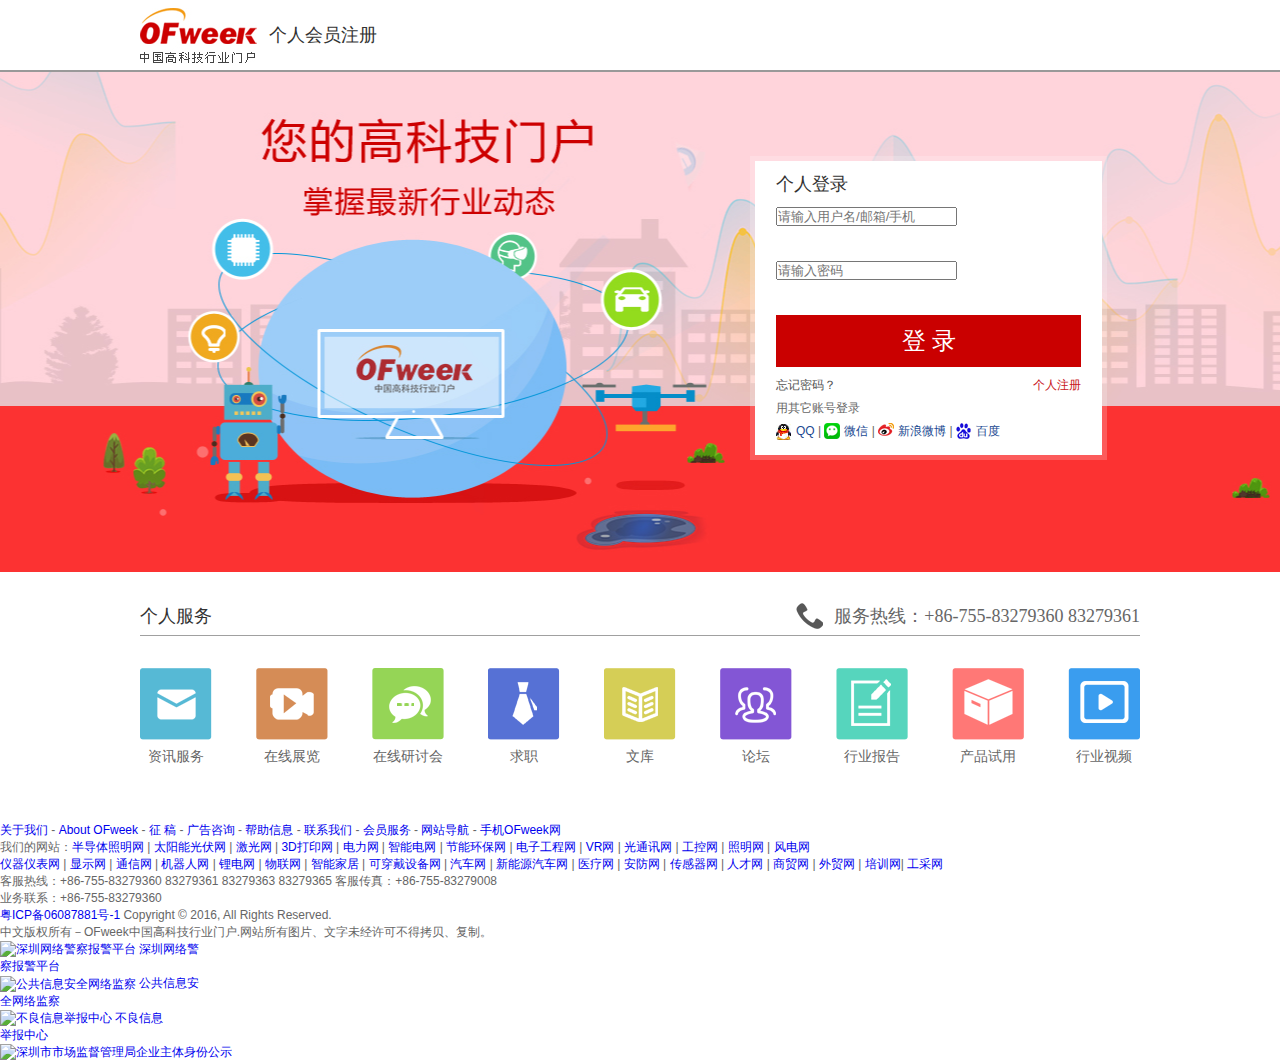
==== index.html @ 3e8ff933 "first" ====
<!DOCTYPE html>
<html class="login">
<head>
<meta charset="utf-8">
<meta http-equiv="X-UA-Compatible" content="IE=edge,chrome=1">
<title>Examples</title>
<meta name="description" content="">
<meta name="keywords" content="">
<link rel="stylesheet" type="text/css" href="http://images.ofweek.com/css/ofw-global-steven.css">
<link rel="stylesheet" type="text/css" href="css/base.css">
<link rel="stylesheet" type="text/css" href="css/main.css">
<body>
<div id="header">
	<div class="wrapper">
		<div class="logo fl"><img src="images/logo.png"></div>
		<h1 class="fl">个人会员注册</h1>
	</div>
</div>
<div id="content">
	<div class="login-wrap"> 
		<div class="wrapper clearfix">
		    <div class="login-content-bg">
		   		<div class="login-content">
		   			<form action="#">
		   		  		<h3>个人登录</h3>
		   				<div class="login-form-item clearfix">
		   					<label><i class="ico-accout"></i></label>
		   					<input type="text" name="" placeholder="请输入用户名/邮箱/手机">
		   				</div>
		   				<div class="login-form-item clearfix mt35">
		   					<label><i class="ico-pwd"></i></label>
		   					<input type="text" name="" placeholder="请输入密码">
		   				</div>
		   				<input type="submit" value="登 录" class="btn-red mt35">

		   			</form>
		   		    <div class="login-other">
		   		    	<p class="clearfix login-tips">
		   		    	    <a href="#" target="_blank" class="fl link-black">忘记密码？</a>
		   		    	    <a href="#" target="_blank" class="fr link-red">个人注册</a>
		   		    	</p>
		   		    	<div class="other-account">
		   		    		<dl>
		   		    			<dt>用其它账号登录</dt>
		   		    			<dd>
									<span class="qq-lg"><a href="http://www.ofweek.com/user/login.do?method=qqLogin">QQ</a> |</span>
									<span class="weixin-lg"><a href="http://www.ofweek.com/user/login.do?method=weixinLogin">微信</a> |</span>
									<span class="sina-lg"><a href="http://www.ofweek.com/user/login.do?method=weiboLogin">新浪微博</a> |</span>
									<span class="baidu-lg"><a href="http://www.ofweek.com/user/login.do?method=baiduLogin">百度</a></span>
		   		    			</dd>
		   		    		</dl>
		   		    	</div>
		   		    </div>
		   		</div>
		    </div>
	    </div>
	</div>
	<div class="person-service wrapper mt25 pb50">
		<div class="service-hd">
			<h3 class="fl">个人服务</h3>
			<span class="hotline">服务热线：+86-755-83279360 83279361</span>
		</div>
		<ul class="service-list clearfix">	
           <li>
           	  <h4><img src="images/service2.png"></h4>
           	  <p>资讯服务</p>
           </li>
           <li>
           	  <h4><img src="images/service3.png"></h4>
           	  <p>在线展览</p>
           </li>
           <li>
           	  <h4><img src="images/service1.png"></h4>
           	  <p>在线研讨会</p>
           </li>
           <li>
           	  <h4><img src="images/service4.png"></h4>
           	  <p>求职</p>
           </li>
           <li>
           	  <h4><img src="images/service5.png"></h4>
           	  <p>文库</p>
           </li>
           <li>
           	  <h4><img src="images/service6.png"></h4>
           	  <p>论坛</p>
            </li>
           <li>
           	  <h4><img src="images/service7.png"></h4>
           	  <p>行业报告</p>
           </li>
           <li>
           	  <h4><img src="images/service8.png"></h4>
           	  <p>产品试用</p>
           </li>
           <li>
           	  <h4><img src="images/service9.png"></h4>
           	  <p>行业视频</p>
           </li>
		</ul>	
	</div>
</div>
<div id="g-footer" class="g-footer">
  <div class="g-wrap">
    <div class="g-footer-nav">
      <a target="_blank" href="http://www.ofweek.com/about.shtml" rel="nofollow">关于我们</a> -
      <a target="_blank" href="http://www.ofweek.com/abouten/company.html" rel="nofollow">About OFweek</a> -
      <a target="_blank" href="http://www.ofweek.com/user/ArtRequest.do" rel="nofollow">征 稿</a> -
      <a target="_blank" href="http://www.ofweek.com/ad.shtml" rel="nofollow">广告咨询</a> - 
      <a target="_blank" href="http://www.ofweek.com/help.shtml" rel="nofollow">帮助信息</a> -
      <a target="_blank" href="http://www.ofweek.com/contact.shtml" rel="nofollow">联系我们</a> -
      <a target="_blank" href="http://www.ofweek.com/service.shtml" rel="nofollow">会员服务</a> -
      <a target="_blank" href="http://www.ofweek.com/sitemap.shtml" rel="nofollow">网站导航</a> - 
      <a target="_blank" href="http://m.ofweek.com" rel="nofollow">手机OFweek网</a>
    </div>
    <div class="g-footer-links">
      我们的网站：<a target="_blank" href="http://lights.ofweek.com" rel="nofollow">半导体照明网</a> | 
	  <a rel="nofollow" href="http://solar.ofweek.com" target="_blank">太阳能光伏网</a> | 
	  <a target="_blank" href="http://laser.ofweek.com" rel="nofollow">激光网</a> | 
	  <a rel="nofollow" href="http://3dprint.ofweek.com" target="_blank">3D打印网</a> | 
	  <a rel="nofollow" href="http://power.ofweek.com" target="_blank">电力网</a> | 
	  <a rel="nofollow" href="http://smartgrids.ofweek.com" target="_blank">智能电网</a> | 
	  <a rel="nofollow" href="http://ecep.ofweek.com" target="_blank">节能环保网</a> | 
	  <a target="_blank" href="http://ee.ofweek.com" rel="nofollow">电子工程网</a> | 
	  <a rel="nofollow" href="http://vr.ofweek.com" target="_blank">VR网</a> | 
	  <a rel="nofollow" href="http://fiber.ofweek.com" target="_blank">光通讯网</a> | 
	  <a target="_blank" href="http://gongkong.ofweek.com" rel="nofollow">工控网</a> | 
	  <a target="_blank" href="http://lighting.ofweek.com" rel="nofollow">照明网</a> | 
	  <a target="_blank" href="http://windpower.ofweek.com" rel="nofollow">风电网</a> <br>
      <a target="_blank" href="http://instrument.ofweek.com" rel="nofollow">仪器仪表网</a> | 
	  <a target="_blank" href="http://display.ofweek.com" rel="nofollow">显示网</a> |  
	  <a target="_blank" href="http://tele.ofweek.com" rel="nofollow">通信网</a> | 
	  <a target="_blank" href="http://robot.ofweek.com" rel="nofollow">机器人网</a>  | 
	  <a target="_blank" href="http://libattery.ofweek.com" rel="nofollow">锂电网</a> | 
	  <a target="_blank" href="http://iot.ofweek.com" rel="nofollow">物联网</a> | 
	  <a target="_blank" href="http://smarthome.ofweek.com" rel="nofollow">智能家居</a>  | 
	  <a target="_blank" href="http://wearable.ofweek.com" rel="nofollow">可穿戴设备网</a>  |
	  <a target="_blank" href="http://auto.ofweek.com" rel="nofollow">汽车网</a>  |
	   <a target="_blank" href="http://nev.ofweek.com" rel="nofollow">新能源汽车网</a>  | 
	     <a target="_blank" href="http://medical.ofweek.com" rel="nofollow">医疗网</a>  | 
	      <a target="_blank" href="http://security.ofweek.com" rel="nofollow">安防网</a>  | 
	        <a target="_blank" href="http://sensor.ofweek.com" rel="nofollow">传感器网</a>  | 
	  <a rel="nofollow" href="http://hr.ofweek.com" target="_blank">人才网</a> | 
	  <a href="http://b2b.ofweek.com/" target="_blank" rel="nofollow">商贸网</a> | 
	
	  <a href="http://en.ofweek.com/" target="_blank" rel="nofollow">外贸网</a> | 
	   <a href="http://peixun.ofweek.com/" target="_blank" rel="nofollow">培训网</a>|
	   	   	   <a href="http://www.isweek.cn" target="_blank" rel="nofollow">工采网</a>
	  
	  	 
      <br>
      客服热线：+86-755-83279360 83279361 83279363 83279365 客服传真：+86-755-83279008
      <br>
      业务联系：+86-755-83279360
      <br>
      <a target="_blank" href="http://www.miitbeian.gov.cn" rel="nofollow">粤ICP备06087881号-1</a>&nbsp;Copyright © 2016, All Rights Reserved.
      <br>
      中文版权所有－OFweek中国高科技行业门户.网站所有图片、文字未经许可不得拷贝、复制。
    </div>
      <div class="g-footer-record">
	<p>
		<span class="fn-fl"><a href="http://61.144.227.239:9002/" target="_blank" rel="nofollow"><img width="36" height="43" border="0" alt="深圳网络警察报警平台" src="http://img1.qq.com/www/pics/816/816587.gif"></a></span>
		<span class="fn-fr"><a href="http://61.144.227.239:9002/" target="_blank" rel="nofollow">深圳网络警<br>
		察报警平台</a></span>
	</p>
	<p>
		<span class="fn-fl"><a href="http://61.144.227.239:9003/webrecord/form_query.jsp" target="_blank" rel="nofollow"><img width="36" height="42" border="0" alt="公共信息安全网络监察" src="http://img1.qq.com/www/pics/6743/6743671.jpg"></a></span>
		<span class="fn-fr"><a href="http://61.144.227.239:9003/webrecord/form_query.jsp" target="_blank" rel="nofollow">公共信息安<br>
		全网络监察</a></span>
	</p>
	
	
	<p>
		<span style="width:44px;" class="fn-fl"><a href="http://www.12377.cn/" target="_blank" rel="nofollow"><img width="44" height="44" border="0" alt="不良信息举报中心" src="http://mat1.qq.com/www/images/200709/home_b.gif"></a></span>
		<span style="width:64px;" class="fn-fr"><a class="lcblack" href="http://www.12377.cn/" target="_blank" rel="nofollow">不良信息<br>
		举报中心</a></span>
	</p>

   <p style="border:none;">
     <script id="ebsgovicon" src="http://szcert.ebs.org.cn/govicon.js?id=9822308f-c3cf-4c02-851d-6bac920e6898&amp;width=120&amp;height=50&amp;type=2" type="text/javascript" charset="utf-8"></script><a href="http://szcert.ebs.org.cn/9822308f-c3cf-4c02-851d-6bac920e6898" target="_blank"><img src="http://szcert.ebs.org.cn/Images/newGovIcon.gif" title="深圳市市场监督管理局企业主体身份公示" alt="深圳市市场监督管理局企业主体身份公示" width="120" height="50" border="0" style="border-width:0px;border:hidden; border:none;"></a><script type="text/javascript" src="http://int.dpool.sina.com.cn/iplookup/iplookup.php?format=js"></script>
	</p>
     
    </div>
  </div>
</div>


<script type="text/javascript" src="js/jquery.min.js"></script>    
<script type="text/javascript" src="js/main.js"></script>    
</body>
</html>
---- css/base.css ----
body,div,dl,dt,dd,ul,ol,li,h1,h2,h3,h4,h5,h6,pre,form,fieldset,input,textarea,p,blockquote,th,td{margin:0; padding:0;}
html{height: 100%;}
table{ border-collapse:collapse; border-spacing:0;}
body{font-size: 12px;color: #666;font-family: Microsoft YaHei;}
fieldset,img{border:0;}
img{vertical-align:middle;}
address,caption,cite,code,dfn,em,strong,th,var{ font-style:normal; font-weight:normal;}
ol,ul{ list-style:none;}
input{outline: none;}
h1,h2,h3,h4,h5,h6{font-weight:normal;}
h1{font-size: 28px}
h2{font-size: 24px;}
h3{font-size: 18px;}
h4{font-size: 16px;}
h5{font-size: 14px;}
h6{font-size: 12px;}
a{text-decoration: none;}
a:hover{text-decoration: underline;}
.active{color: #c10000;}
/*文字排版*/
.f12{font-size:12px;}
.f13{font-size:13px;}
.f14{font-size:14px;}
.f16{font-size:16px;}
.f18{font-size:18px;}
.fb{font-weight:bold;}
.fn{font-weight:normal;}
.t2{text-indent:2em;}
.unl{ text-decoration:underline;}
.no-unl{ text-decoration:none;}
/*定位*/
.tl{ text-align:left;}
.tc{ text-align:center;}
.tr{ text-align:right;}
.bc{ margin-left:auto; margin-right:auto;}
.fl{ float:left;}
.fr{ float:right;}
.clearfix:after{ content:'.'; display:block; clear:both; visibility:hidden; height:0;}
.clearfix{zoom:1;}
.vm{vertical-align:middle;}
.pr{ position:relative;}
.pa{ position:absolute;}
.zoom{zoom:1;}
.hidden{ visibility:hidden;}
.dn{display:none;}
.db{display:block;}
/*边距*/
.m10{margin:10px;}
.m15{margin:15px;}
.m30{margin:30px;}
.mt5{margin-top:5px;}
.mt10{margin-top:10px;}
.mt15{margin-top:15px;}
.mt20{margin-top:20px;}
.mt25{margin-top:25px;}
.mt30{margin-top:30px;}
.mt35{margin-top:35px;}
.mt40{margin-top:40px;}
.mt45{margin-top:45px;}
.mt50{margin-top:50px;}
.mb5{margin-bottom:5px;}
.mb10{margin-bottom:10px;}
.mb15{margin-bottom:15px;}
.mb20{margin-bottom:20px;}
.mb25{margin-bottom:25px;}
.mb30{margin-bottom:30px;}
.mb35{margin-bottom:35px;}
.mb40{margin-bottom:40px;}
.mb45{margin-bottom:45px;}
.mb50{margin-bottom:50px;}
.ml5{margin-left:5px;}
.ml10{margin-left:10px;}
.ml15{margin-left:15px;}
.ml20{margin-left:20px;}
.ml25{margin-left:25px;}
.ml30{margin-left:30px;}
.ml35{margin-left:35px;}
.ml40{margin-left:40px;}
.ml45{margin-left:45px;}
.ml50{margin-left:50px;}
.mr5{margin-right:5px;}
.mr10{margin-right:10px;}
.mr15{margin-right:15px;}
.mr20{margin-right:20px;}
.mr25{margin-right:25px;}
.mr30{margin-right:30px;}
.mr35{margin-right:35px;}
.mr40{margin-right:40px;}
.mr45{margin-right:45px;}
.mr50{margin-right:50px;}
.mr100{margin-right: 100px;}
.p10{padding:10px;}
.p15{padding:15px;}
.p30{padding:30px;}
.pt5{padding-top:5px;}
.pt10{padding-top:10px;}
.pt15{padding-top:15px;}
.pt20{padding-top:20px;}
.pt25{padding-top:25px;}
.pt30{padding-top:30px;}
.pt35{padding-top:35px;}
.pt40{padding-top:40px;}
.pt45{padding-top:45px;}
.pt50{padding-top:50px;}
.pb5{padding-bottom:5px;}
.pb10{padding-bottom:10px;}
.pb15{padding-bottom:15px;}
.pb20{padding-bottom:20px;}
.pb25{padding-bottom:25px;}
.pb30{padding-bottom:30px;}
.pb35{padding-bottom:35px;}
.pb40{padding-bottom:40px;}
.pb45{padding-bottom:45px;}
.pb50{padding-bottom:50px;}
.pl5{padding-left:5px;}
.pl10{padding-left:10px;}
.pl15{padding-left:15px;}
.pl20{padding-left:20px;}
.pl25{padding-left:25px;}
.pl30{padding-left:30px;}
.pl35{padding-left:35px;}
.pl40{padding-left:40px;}
.pl45{padding-left:45px;}
.pl50{padding-left:50px;}
.pr5{padding-right:5px;}
.pr10{padding-right:10px;}
.pr15{padding-right:15px;}
.pr20{padding-right:20px;}
.pr25{padding-right:25px;}
.pr30{padding-right:30px;}
.pr35{padding-right:35px;}
.pr40{padding-right:40px;}
.pr45{padding-right:45px;}
.pr50{padding-right:50px;}
---- css/main.css ----
@charset "UTF-8";
body {
    font-family: simsun, Arial;
    font-size: 12px;
    color: #666;
    background: #fff;
}

.mt6 {
    margin-top: 6px;
}

.pt70 {
    padding-top: 70px;
}

.mb23 {
    margin-bottom: 23px;
}


/*通用链接*/

.link-red {
    color: #c81623;
}

.link-blue {
    color: #1a4991;
}

.link-black {
    color: #555;
}

.c369 {
    color: #369;
}

a:hover {
    color: #c00;
}


/*通用按钮*/

.btn-red {
    display: inline-block;
    width: 290px;
    padding: 8px 0;
    margin-bottom: 0;
    font-size: 16px;
    font-weight: 400;
    line-height: 1.42857143;
    text-align: center;
    white-space: nowrap;
    vertical-align: middle;
    -ms-touch-action: manipulation;
    touch-action: manipulation;
    cursor: pointer;
    -webkit-user-select: none;
    -moz-user-select: none;
    -ms-user-select: none;
    user-select: none;
    background-image: none;
    border: 1px solid transparent;
    background: #ca0000;
    color: #fff;
}

.wrapper {
    width: 1000px;
    margin-left: auto;
    margin-right: auto;
}

#header {
    border-bottom: 2px solid #ca0000;
    height: 70px;
    line-height: 70px;
}

#header h1 {
    font: 18px/70px microsoft Yahei;
    color: #333;
    margin-left: 12px;
}

html.login #header {
    border-color: #999;
}


/*logo*/

.login-wrap {
    background: url(../images/login_bg.jpg) center top no-repeat;
    height: 500px;
    min-width: 1000px;
}

.login-content-bg {
    background: rgba(255, 255, 255, .2);
    width: 347px;
    float: right;
    margin: 84px 33px 0 0;
    padding: 5px;
}

.login-content {
    background: #fff;
    padding: 0 21px 15px 21px;
}

.login-content form h3 {
    font: 18px/20px microsoft Yahei;
    color: #333;
    padding: 13px 0;
}

.login-form-group {
    border: 1px solid #bdbdbd;
    height: 38px;
}

.login-form-group label {
    float: left;
    width: 38px;
    height: 38px;
    line-height: 38px;
    text-align: center;
    border-right: 1px solid #bdbdbd;
    background: #f3f3f3;
}

.login-form-group label i {
    background: url(../images/ico_login.png) 0 0;
    no-repeat;
    display: inline-block;
    line-height: 38px;
}

.login-form-group .ico-accout {
    width: 15px;
    height: 17px;
}

.login-form-group .ico-pwd {
    background-position: 0 -17px;
    width: 13px;
    height: 15px;
}

.login-form-group input {
    border: none;
    float: left;
    height: 100%;
    line-height: 38px\9;
    padding: 0 12px;
    width: 240px;
}

.login-content form .btn-red {
    width: 305px;
    font-family: microsoft Yahei;
    font-size: 24px;
    color: #fff;
}

.login-other .login-tips {
    line-height: 16px;
    margin-top: 10px;
}

.other-account dt {
    line-height: 30px;
    color: #666;
}

.other-account dd span {
    height: 16px;
    display: inline-block;
}

span.qq-lg {
    padding-left: 20px;
    background: url(../images/tubiao-qq.gif) no-repeat;
}

span.weixin-lg {
    background: url("../images/weixin_logo.png") 0 0 no-repeat;
    padding-left: 20px;
}

span.sina-lg {
    background: url("../images/tubiao-sina.gif") 0 0 no-repeat;
    padding-left: 20px;
}

span.baidu-lg {
    background: url("../images/tubiao-baidu.jpg") no-repeat scroll 0 0;
    padding-left: 20px;
}

.other-account dd span a {
    color: #1a4991;
}

.other-account dd span a:hover {
    color: #c00;
}

.person-service .service-hd {
    font: 18px/38px microsoft Yahei;
    color: #333;
    border-bottom: 1px solid #a0a0a0;
    text-align: right;
}

.person-service .service-hd .hotline {
    background: url(../images/ico_phone.png) 0 0 no-repeat;
    padding-left: 38px;
    display: inline-block;
    line-height: 26px;
    color: #666;
}

.service-list {
    margin-right: -44px;
    *overflow: hidden;
    *zoom: 1;
    margin-top: 32px;
}

.service-list li {
    float: left;
    width: 72px;
    margin-right: 44px;
    text-align: center;
}

.service-list li p {
    font-size: 14px;
    color: #666;
    line-height: 32px;
}

.service-list li a {
    display: block;
}

.service-list li a:hover p {
    color: #c00;
}

.greybg-box {
    background: #f3f3f3;
    padding: 30px 0 40px;
}

.content-box {
    background: #fff;
    min-height: 420px;
}

.success-handle {
    padding-top: 69px;
}

.success-handle h2 {
    background: url(../images/success.png) left center no-repeat;
    font: 24px/36px microsoft Yahei;
    color: #333;
    padding-left: 43px;
    display: inline-block;
    *display: inline;
    *zoom: 1;
}

.success-handle p {
    font-size: 14px;
    line-height: 28px;
    color: #999;
}

.success-handle .btn-link {
    width: 160px;
    height: 48px;
    background: #cb0100;
    text-align: center;
    font: 18px/48px microsoft Yahei;
    color: #fff;
    display: block;
    margin: 0 auto;
    border-radius: 2px;
    text-decoration: none;
}

.service-list2 {
    margin-right: 0;
    margin-left: 14px;
}

.service-list2 li {
    margin: 0 18px;
}


/*表单*/

.ml260 {
    margin-left: 260px;
}

.content-box form .btn-red {
    margin-left: 110px;
}

.form-title {
    font: 18px/36px microsoft Yahei;
    color: #333;
}

.form-group {
    margin: 18px 0;
    line-height: 28px;
    vertical-align: top;
}

.form-group.mb10 {
    margin-bottom: 10px;
}

.control-label,
.form-control {
    float: left;
    display: inline;
}

.xin {
    color: #f00;
    font-size: 12px;
    margin-right: 6px;
    font-weight: normal;
}

.control-label {
    font-size: 14px;
    font-weight: bold;
    line-height: 28px;
    color: #333;
    width: 98px;
    text-align: right;
    margin-right: 12px;
}

.txt {
    width: 272px;
    height: 28px;
    line-height: 28px\9;
    font-size: 12px;
    padding:0 8px;
    float: left;
    border: 1px solid #d7d7d7;
    background: #fff;
    font-size: 14px;
    color: #333;
    outline: none;
}

.txt23,
.txt23 {
    width: 23px;
}

.txt38,
.txt38 {
    width: 38px;
}

.txt88,
.txt88 {
    width: 88px;
}

.txt98,
.txt98 {
    width: 98px;
}

.txt118,
.txt118 {
    width: 118px;
}

.txt128,
.txt128 {
    width: 118px;
}


.txt162 {
    width: 162px;
}

.txt198,
.txt198 {
    width: 198px;
}

.txt398,
.txt398 {
    width: 398px;
}

.txt438,
.txt438 {
    width: 438px;
}

.txt448,
.txt448 {
    width: 448px;
}

.pwd-success-handle p {
    line-height: 49px;
}


/*reg*/

.reg-chk {
    margin-bottom: 12px;
}

.reg-chk label {
    display: block;
    line-height: 23px;
    color: #a4a4a4;
}

.reg-chk label a {
    color: #ca0000;
}

.reg-chk label input,
.reg-chk label span {
    vertical-align: middle;
}

.reg-chk label input {
    margin-right: 3px;
}

.ml110 {
    margin-left: 110px;
}

.reg-person-service {
    width: 280px;
    margin-right: 80px;
    margin-bottom: 53px;
    border-left: 1px solid #dcdcdc;
    padding-left: 82px;
}

.reg-person-service .service-list {
    margin-left: 11px;
}

.reg-person-service .service-list li {
    width: 60px;
    margin-right: 39px;
}

.reg-person-service .service-list li img {
    width: 60px;
    height: 60px;
}

.reg-person-service .service-list li p {
    font-size: 12px;
    line-height: 30px;
    margin-bottom: 11px;
}

.common-question dt {
    font: 18px/30px microsoft Yahei;
    color: #333;
}

.common-question dd {
    line-height: 22px;
    color: #666;
}

.common-question dd strong {
    font-weight: bold;
}

.common-question dd a {
    color: #ca0000;
}

.regform {
    margin: 36px 0 0 60px;
}

.form-control .sex {
    display: inline-block;
    width: 138px;
    height: 28px;
    border: 1px solid #d7d7d7;
    font-size: 12px;
    line-height: 28px;
    color: #a4a4a4;
    text-align: center;
    cursor: pointer;
}

.form-control .sex.selected {
    border-color: #ca0000;
    color: #464646;
    background: url(../images/ico_selected.png) right bottom no-repeat;
}


/*下拉列表*/

.pulldown-box {
    background: #fff;
    color: #333;
    float: left;
    font-size: 12px;
    height: 28px;
    line-height: 28px\9;
    outline: none;
    text-indent: 8px;
    width: 100px;
    border-radius: 2px;
    font-family: simsun, Arial;
    padding: 0;
    position: relative;
}

.pulldown-box .pulldown {
    background: #fff;
    color: #333;
    cursor: pointer;
    font-size: 12px;
    height: 100%;
    outline: medium none;
    text-indent: 8px;
    border-radius: 2px;
    border: 1px solid #d7d7d7;
    position: relative;
    z-index: 0;
}

.pulldown-box .pulldown span {
    float: left;
    color: #a4a4a4;
}

.pulldown-box .pulldown i {
    color: #333;
    display: inline;
    float: right;
    font-style: normal;
    margin: 10px 10px 0 0;
    width: 0;
    height: 0;
    font-size: 0;
    line-height: 0;
    border-style: solid dashed dashed dashed;
    border-width: 5px;
    border-color: #333 transparent transparent transparent;
}

.pulldown-box .pulldown-list {
    background: #fff none repeat scroll 0 0;
    border: 1px solid #ccc;
    display: none;
    left: -1px;
    position: absolute;
    top: 27px;
    width: 228px;
    max-height: 100px;
    overflow: auto;
    z-index: 999;
}

.pulldown-box .pulldown-list li {
    color: #000;
    cursor: pointer;
    font-size: 12px;
    line-height: 24px;
    padding: 0 7px;
}

.pulldown-box .pulldown-list li:hover {
    background: #ccc none repeat scroll 0 0;
}
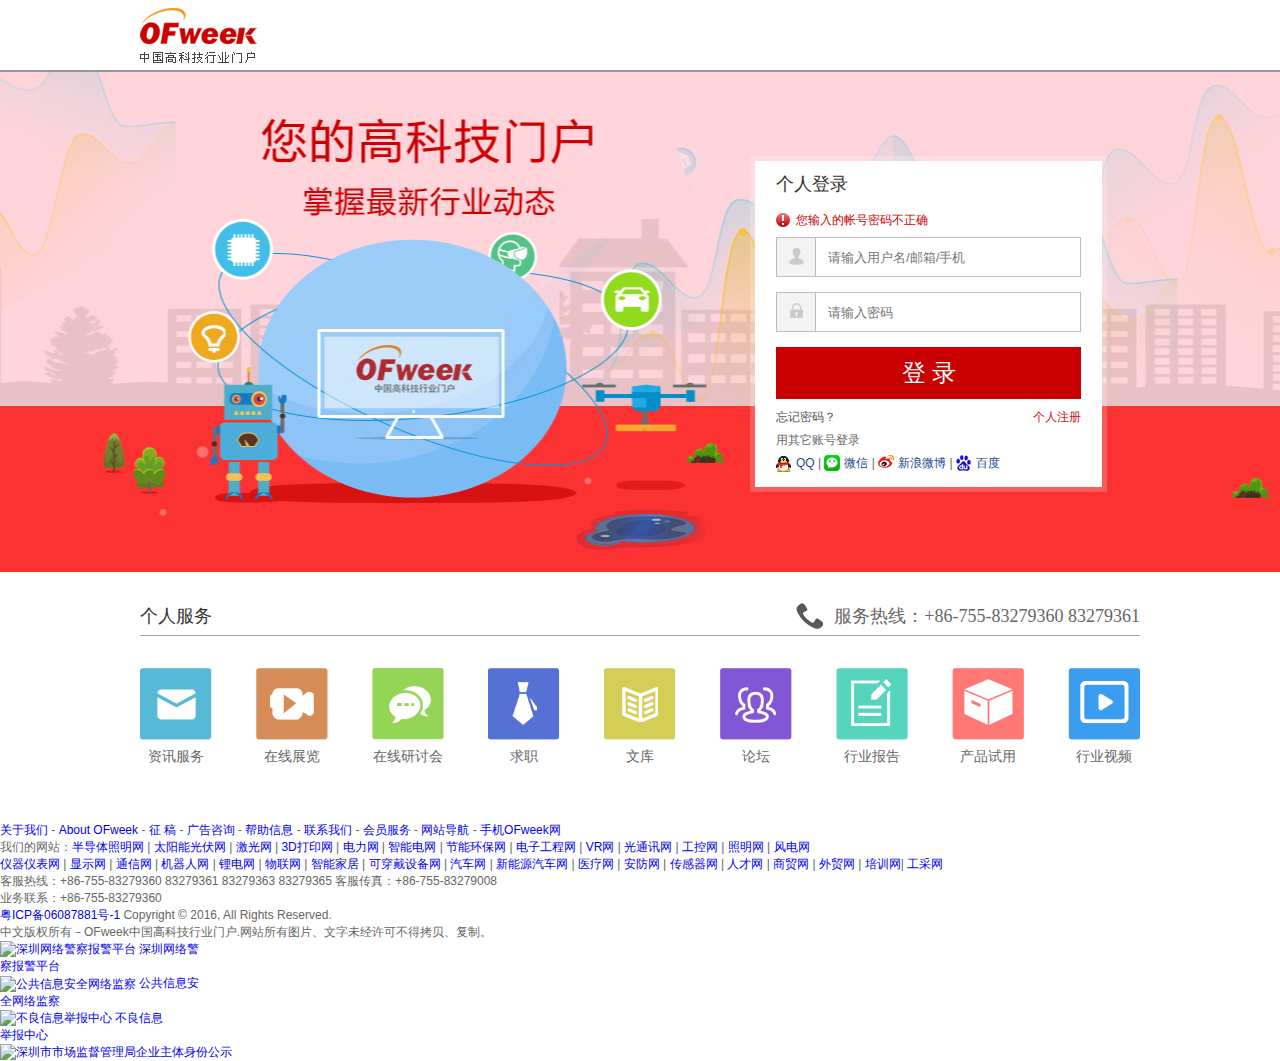
==== commit ff047308: "validate124" ====
--- a/index.html
+++ b/index.html
@@ -12,8 +12,7 @@
 <body>
 <div id="header">
 	<div class="wrapper">
-		<div class="logo fl"><img src="images/logo.png"></div>
-		<h1 class="fl">个人会员注册</h1>
+		<div class="logo"><img src="images/logo.png"></div>
 	</div>
 </div>
 <div id="content">
@@ -21,17 +20,22 @@
 		<div class="wrapper clearfix">
 		    <div class="login-content-bg">
 		   		<div class="login-content">
-		   			<form action="#">
+		   			<form action="/user/login.do" id="loginForm" method="post">
 		   		  		<h3>个人登录</h3>
-		   				<div class="login-form-item clearfix">
+		   		  		<!--服务端验证不通过时显示-->
+		   		  		<p class="login-message mb10">您输入的帐号密码不正确</p>
+		   				<div class="login-form-group clearfix">
 		   					<label><i class="ico-accout"></i></label>
-		   					<input type="text" name="" placeholder="请输入用户名/邮箱/手机">
+		   					<input type="text" name="userid" id="username" placeholder="请输入用户名/邮箱/手机">
 		   				</div>
-		   				<div class="login-form-item clearfix mt35">
+		   				<p id="namemsg" class="login-message dn"></p>
+		   				<div class="login-form-group clearfix mt15">
 		   					<label><i class="ico-pwd"></i></label>
-		   					<input type="text" name="" placeholder="请输入密码">
+		   					<input type="text" name="password" id="password" placeholder="请输入密码">
+
 		   				</div>
-		   				<input type="submit" value="登 录" class="btn-red mt35">
+		   				<p id="pwdmsg" class="login-message dn"></p>
+		   				<input type="submit" value="登 录" class="btn-red mt15">
 
 		   			</form>
 		   		    <div class="login-other">
@@ -179,13 +183,21 @@
    <p style="border:none;">
      <script id="ebsgovicon" src="http://szcert.ebs.org.cn/govicon.js?id=9822308f-c3cf-4c02-851d-6bac920e6898&amp;width=120&amp;height=50&amp;type=2" type="text/javascript" charset="utf-8"></script><a href="http://szcert.ebs.org.cn/9822308f-c3cf-4c02-851d-6bac920e6898" target="_blank"><img src="http://szcert.ebs.org.cn/Images/newGovIcon.gif" title="深圳市市场监督管理局企业主体身份公示" alt="深圳市市场监督管理局企业主体身份公示" width="120" height="50" border="0" style="border-width:0px;border:hidden; border:none;"></a><script type="text/javascript" src="http://int.dpool.sina.com.cn/iplookup/iplookup.php?format=js"></script>
 	</p>
-     
     </div>
   </div>
 </div>
 
 
 <script type="text/javascript" src="js/jquery.min.js"></script>    
-<script type="text/javascript" src="js/main.js"></script>    
+<script type="text/javascript" src="js/main.js"></script>
+<script type="text/javascript" src="js/emailTips.min.js"></script>    
+<script type="text/javascript">
+	$(function(){
+		$.job1001EmailTips({
+			'username':{className:'email-tips-list'}
+		});
+
+	});
+</script>
 </body>
 </html>--- a/css/main.css
+++ b/css/main.css
@@ -5,7 +5,9 @@
     color: #666;
     background: #fff;
 }
-
+.clear{
+    clear: both;
+}
 .mt6 {
     margin-top: 6px;
 }
@@ -17,7 +19,7 @@
 .mb23 {
     margin-bottom: 23px;
 }
-
+.ml280{margin-left: 280px;}
 
 /*通用链接*/
 
@@ -121,6 +123,7 @@
 .login-form-group {
     border: 1px solid #bdbdbd;
     height: 38px;
+    position: relative;
 }
 
 .login-form-group label {
@@ -138,6 +141,7 @@
     no-repeat;
     display: inline-block;
     line-height: 38px;
+    margin-top: 10px;
 }
 
 .login-form-group .ico-accout {
@@ -154,14 +158,26 @@
 .login-form-group input {
     border: none;
     float: left;
-    height: 100%;
+    height:38px;
     line-height: 38px\9;
     padding: 0 12px;
     width: 240px;
+    background: #fff;
+}
+.login-content .login-message{
+     font-size: 12px;
+    line-height:14px;
+    color:#ca0000;
+    background:url(../images/ico_info.png) 0 0 no-repeat;
+    height: 14px;
+    clear: both;
+    padding:0 0 0 20px;
+    margin-top: 6px;
 }
 
 .login-content form .btn-red {
     width: 305px;
+    height: 52px;
     font-family: microsoft Yahei;
     font-size: 24px;
     color: #fff;
@@ -320,6 +336,10 @@
     font: 18px/36px microsoft Yahei;
     color: #333;
 }
+.form-title span{
+    font:12px/12px simsun;
+    color:#666;
+}
 
 .form-group {
     margin: 18px 0;
@@ -338,10 +358,11 @@
 }
 
 .xin {
-    color: #f00;
-    font-size: 12px;
+    color: #ca0000;
+    font-size: 14px;
     margin-right: 6px;
     font-weight: normal;
+    font-style:normal;
 }
 
 .control-label {
@@ -363,7 +384,6 @@
     float: left;
     border: 1px solid #d7d7d7;
     background: #fff;
-    font-size: 14px;
     color: #333;
     outline: none;
 }
@@ -399,6 +419,9 @@
 }
 
 
+.txt160 {
+    width: 160px;
+}
 .txt162 {
     width: 162px;
 }
@@ -426,6 +449,7 @@
 .pwd-success-handle p {
     line-height: 49px;
 }
+
 
 
 /*reg*/
@@ -508,9 +532,9 @@
 }
 
 .form-control .sex {
-    display: inline-block;
     width: 138px;
     height: 28px;
+    float: left;
     border: 1px solid #d7d7d7;
     font-size: 12px;
     line-height: 28px;
@@ -537,11 +561,17 @@
     line-height: 28px\9;
     outline: none;
     text-indent: 8px;
-    width: 100px;
+    width: 290px;
     border-radius: 2px;
     font-family: simsun, Arial;
     padding: 0;
     position: relative;
+}
+.pulldown-box.w100{
+    width:100px;
+}
+.pulldown-box.w140{
+    width:140px;
 }
 
 .pulldown-box .pulldown {
@@ -561,6 +591,21 @@
 .pulldown-box .pulldown span {
     float: left;
     color: #a4a4a4;
+    width:268px;
+    overflow: hidden;
+    text-overflow: ellipsis;
+    white-space: nowrap;
+}
+.pulldown-box .pulldown span {
+    float: left;
+    color: #a4a4a4;
+    width:268px;
+    overflow: hidden;
+    text-overflow: ellipsis;
+    white-space: nowrap;
+}
+.pulldown-box .pulldown span.w78{
+    width:78px;
 }
 
 .pulldown-box .pulldown i {
@@ -582,7 +627,7 @@
     background: #fff none repeat scroll 0 0;
     border: 1px solid #ccc;
     display: none;
-    left: -1px;
+    left: 0;
     position: absolute;
     top: 27px;
     width: 228px;
@@ -596,9 +641,112 @@
     cursor: pointer;
     font-size: 12px;
     line-height: 24px;
+    height: 24px;
     padding: 0 7px;
-}
+    overflow: hidden;
+}
+
 
 .pulldown-box .pulldown-list li:hover {
     background: #ccc none repeat scroll 0 0;
 }
+/*找回密码*/
+.find-pwd-box{
+    padding:48px 0 0 250px;
+}
+.find-pwd-tab{
+    width:290px;
+    margin-left: 110px;
+}
+.find-pwd-tab li{
+    float: left;
+    font:18px/36px microsoft Yahei;
+    border-bottom: 1px solid #dcdcdc;
+    width:145px;
+    text-align: center;
+
+}
+.find-pwd-tab li.active{
+    border-bottom:2px solid #cf0000;
+    margin-bottom:-1px;
+    margin-top: -1px;
+}
+.find-pwd-tab li a{
+    color:#666;
+}
+
+.find-pwd-tab li.active a{
+    color:#cf0000;
+}
+
+.getcode{
+    width:100px;
+    height: 30px;
+    background: url(../images/code_btn.png) 0 0 no-repeat;
+    border:none;
+    float: left;
+    margin-left: 10px;
+}
+
+.nopass{
+    display: block;
+    font-size: 12px;
+    line-height:14px;
+    color:#ca0000;
+    background:url(../images/ico_info.png) 0 -28px no-repeat;
+    height: 14px;
+    clear: both;
+    padding:0 0 0 20px;
+    margin-top: 35px;
+    *margin-top: 5px;
+}
+
+
+.pass{
+    float: left;
+    line-height: 14px;
+    color: #ca0000;
+    background: url(../images/ico_info.png) 0 -14px no-repeat;
+    height: 14px;
+    margin: 7px 0 0 8px;
+    padding-left: 20px;
+}
+
+.form-control-pulldown{
+    position: relative;
+}
+.form-control-pulldown .pass{
+    position:absolute;
+    right: -28px;
+    top:0px;
+}
+.input-tips{
+    line-height: 28px;
+    clear: both;
+}
+
+.complete-form{
+    padding-bottom: 39px;
+}
+
+.telephone-tips{
+    line-height: 30px;
+    font-size: 12px;
+    color:#666;
+    clear: both;
+}
+.telephone-tips strong{
+    color:#ca0000;
+}
+
+/*邮箱后缀列表*/
+.email-tips-list{width:288px; background:#fff; border:1px solid #cbcbcb;font-family: arial; position:absolute;top:29px; left:0; z-index:10;color:#999;}
+.email-tips-list p{padding:5px 4px; height:14px;line-height: 14px; overflow:hidden;}
+.email-tips-list li{padding:5px 4px; height:14px;line-height: 14px; cursor:pointer;}
+.email-tips-list li.active{ background:#F3F3F3;}
+
+.login-form-group .email-tips-list{
+    width: 264px;
+    top: 38px;
+    left: 38px;
+}
